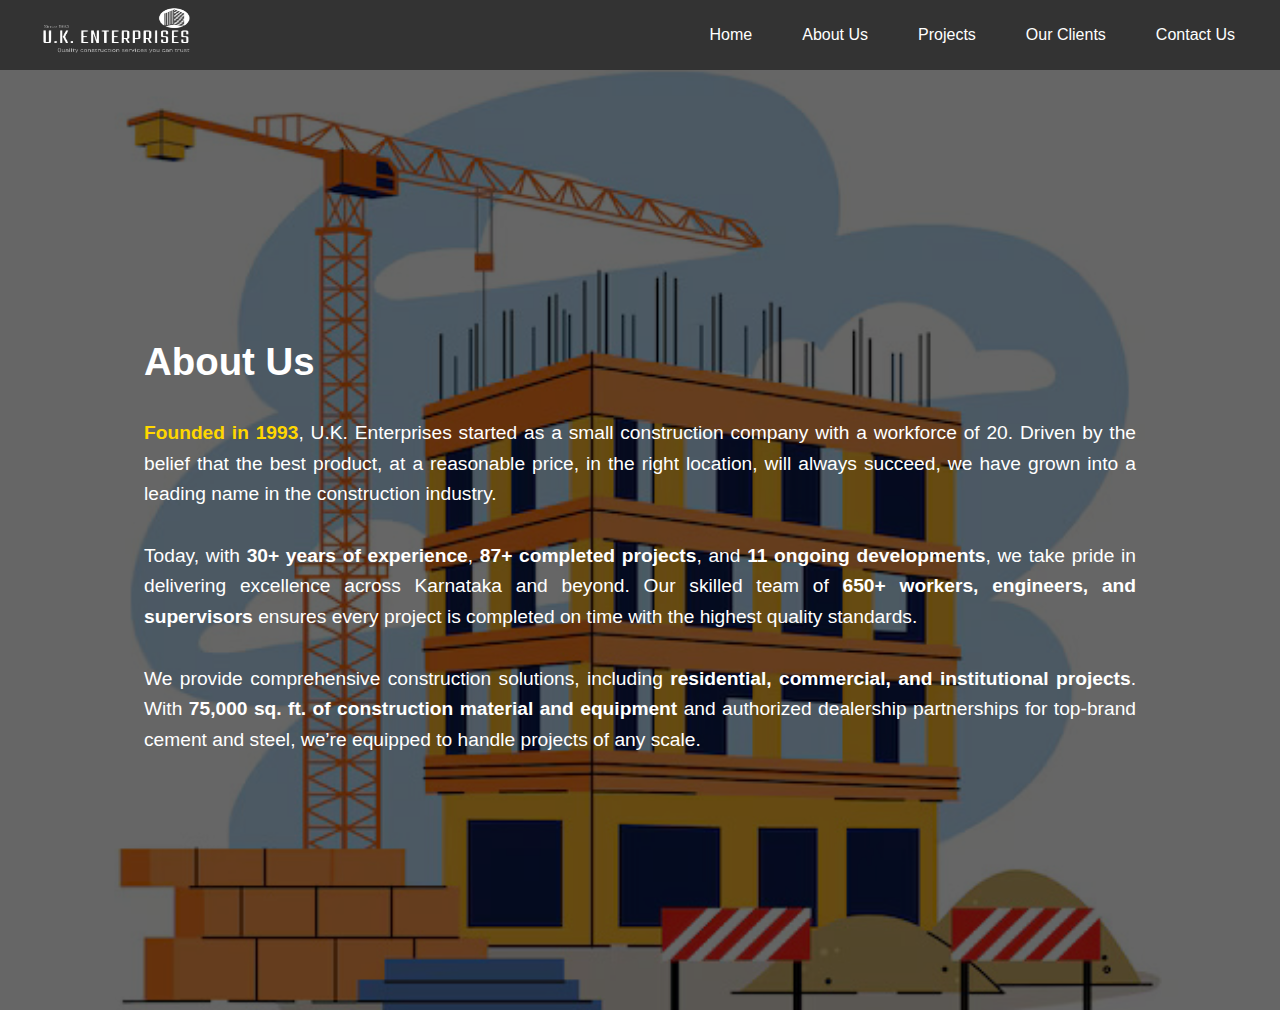
==== about.html @ 18a43152 "Project" ====
<!DOCTYPE html>
<html lang="en">
<head>
    <meta charset="UTF-8">
    <meta name="viewport" content="width=device-width, initial-scale=1.0">
    <title>About Us</title>
    <link rel="stylesheet" href="styleabout.css">
    <link rel="stylesheet" href="https://cdnjs.cloudflare.com/ajax/libs/font-awesome/6.0.0/css/all.min.css">
</head>
<body>
    <nav class="navbar">
        <div class="logo">
            <img src="logo-Photoroom.png" alt="Logo" width="210px">
        </div>
        <ul id="menu">
            <li><a href="main.html">Home</a></li>
            <li><a href="about.html" target="_blank">About Us</a></li>
            <li>
                <a href="#">Projects</a>
                <ul class="dropdown">
                    <li><a href="completed.html">Completed</a></li>
                    <li><a href="ongoing.html">Ongoing</a></li>
                </ul>
            </li>
            <li><a href="clients.html">Our Clients</a></li>
            <li><a href="#">Contact Us</a></li>
        </ul>
        <div class="hamburger" onclick="toggleMenu()">
            <i class="fa fa-bars"></i>
        </div>
    </nav>


    <div class="hello-world">
        <div class="hello-world-overlay"></div>
        <div class="hello-world-content">
            <h1>About Us</h1>
            <p>
                <span class="highlight-text">Founded in 1993</span>, U.K. Enterprises started as a small construction company with a workforce of 20. Driven by the belief that the best product, at a reasonable price, in the right location, will always succeed, we have grown into a leading name in the construction industry.<br><br>
                Today, with <strong>30+ years of experience</strong>, <strong>87+ completed projects</strong>, and <strong>11 ongoing developments</strong>, we take pride in delivering excellence across Karnataka and beyond. Our skilled team of <strong>650+ workers, engineers, and supervisors</strong> ensures every project is completed on time with the highest quality standards.<br><br>
                We provide comprehensive construction solutions, including <strong>residential, commercial, and institutional projects</strong>. With <strong>75,000 sq. ft. of construction material and equipment</strong> and authorized dealership partnerships for top-brand cement and steel, we’re equipped to handle projects of any scale.
            </p>
        </div>
    </div>
    <script>
        function toggleMenu() {
            const menu = document.getElementById('menu');
            menu.classList.toggle('show');
        }
    </script>
    
    
</body>
</html>
---- styleabout.css ----
body {
    margin: 0;
    font-family: Arial, sans-serif;
    color: white;
}


/* Navbar Styling */
.navbar {
    display: flex;
    justify-content: space-between;
    align-items: center;
    background-color: #333;
    padding: 2px 20px;
    position: sticky;
    top: 0;
    z-index: 1000;
}

.navbar .logo {
    font-size: 1.5em;
    font-weight: bold;
}

.navbar .logo img {
    max-height: 60px;
}

.navbar ul {
    list-style-type: none;
    margin: 0;
    padding: 0;
    display: flex;
    align-items: center;
}

.navbar ul li {
    margin: 0 10px;
    position: relative;
}

.navbar ul li a {
    text-decoration: none;
    color: white;
    padding: 8px 15px;
    display: block;
}

.navbar ul li a:hover {
    background-color: #575757;
    border-radius: 5px;
}

.navbar ul li .dropdown {
    display: none;
    position: absolute;
    top: 100%;
    left: 0;
    background-color: #444;
    box-shadow: 0 4px 8px rgba(0, 0, 0, 0.1);
    border-radius: 5px;
}

.navbar ul li:hover .dropdown {
    display: block;
}

/* Hamburger Menu */
.navbar .hamburger {
    display: none;
    cursor: pointer;
    font-size: 1.5em;
    color: white;
}

/* Responsive Design */
@media (max-width: 768px) {
    h5 {
        left: -33%; /* Move further left on smaller screens */
    }
    .navbar ul {
        display: none;
        width: 100%;
        flex-direction: column;
        background-color: #333;
        position: absolute;
        top: 60px;
        left: 0;
        z-index: 1000;
    }

    .navbar ul li {
        width: 100%;
        margin: 0;
        text-align: center;
    }

    .navbar ul li a {
        padding: 12px 0;
    }

    .navbar ul.show {
        display: flex;
    }

    .navbar .hamburger {
        display: block;
    }

    .hero-content h1 {
        font-size: 2rem;
    }

    .hero-content p {
        font-size: 1rem;
    }

    .stat h2 {
        font-size: 1.5rem;
    }

    .stat p {
        font-size: 0.9rem;
    }
}


/* Hello World Section */
/* Hello World Section */
/* Hello World Section */
.hello-world {
    position: relative;
    background: url('ab1.jpg') no-repeat center center/cover; /* Cover ensures image fills the container */
    height: 100vh; /* Full viewport height */
    display: flex;
    justify-content: center;
    align-items: center;
    text-align: center;
    padding: 20px; /* Padding to make space around content */
    overflow: hidden;
}

.hello-world-overlay {
    position: absolute;
    top: 0;
    left: 0;
    width: 100%;
    height: 100%;
    background: rgba(0, 0, 0, 0.6); /* Dark overlay to make text more visible */
    z-index: 1;
}

.hello-world-content {
    position: relative;
    z-index: 2;
    max-width: 80%; /* Control width for better appearance */
    color: white; /* Make text white for contrast */
    font-size: 1.2rem;
    line-height: 1.6;
    margin: 0;
    padding: 20px;
    text-align: justify; /* Justify text for better readability */
}


/* Highlighted text */
.highlight-text {
    font-weight: bold;
    color: #FFD700; /* Gold color for emphasis */
}

/* Optional animation */
@keyframes fadeIn {
    0% {
        opacity: 0;
    }
    100% {
        opacity: 1;
    }
}

/* Mobile responsiveness */
@media (max-width: 767px) {
    .hello-world-content {
        font-size: 1rem; /* Adjust font size for smaller screens */
        padding: 15px;  /* Add padding to ensure text is not too close to the edges */
    }

    .hello-world {
        height: auto; /* Allow section to adapt to content height */
        padding: 20px; /* Add padding to section for better mobile view */
    }
}

@media (max-width: 480px) {
    .hello-world-content {
        font-size: 0.9rem; /* Further reduce the font size for smaller mobile screens */
    }
}
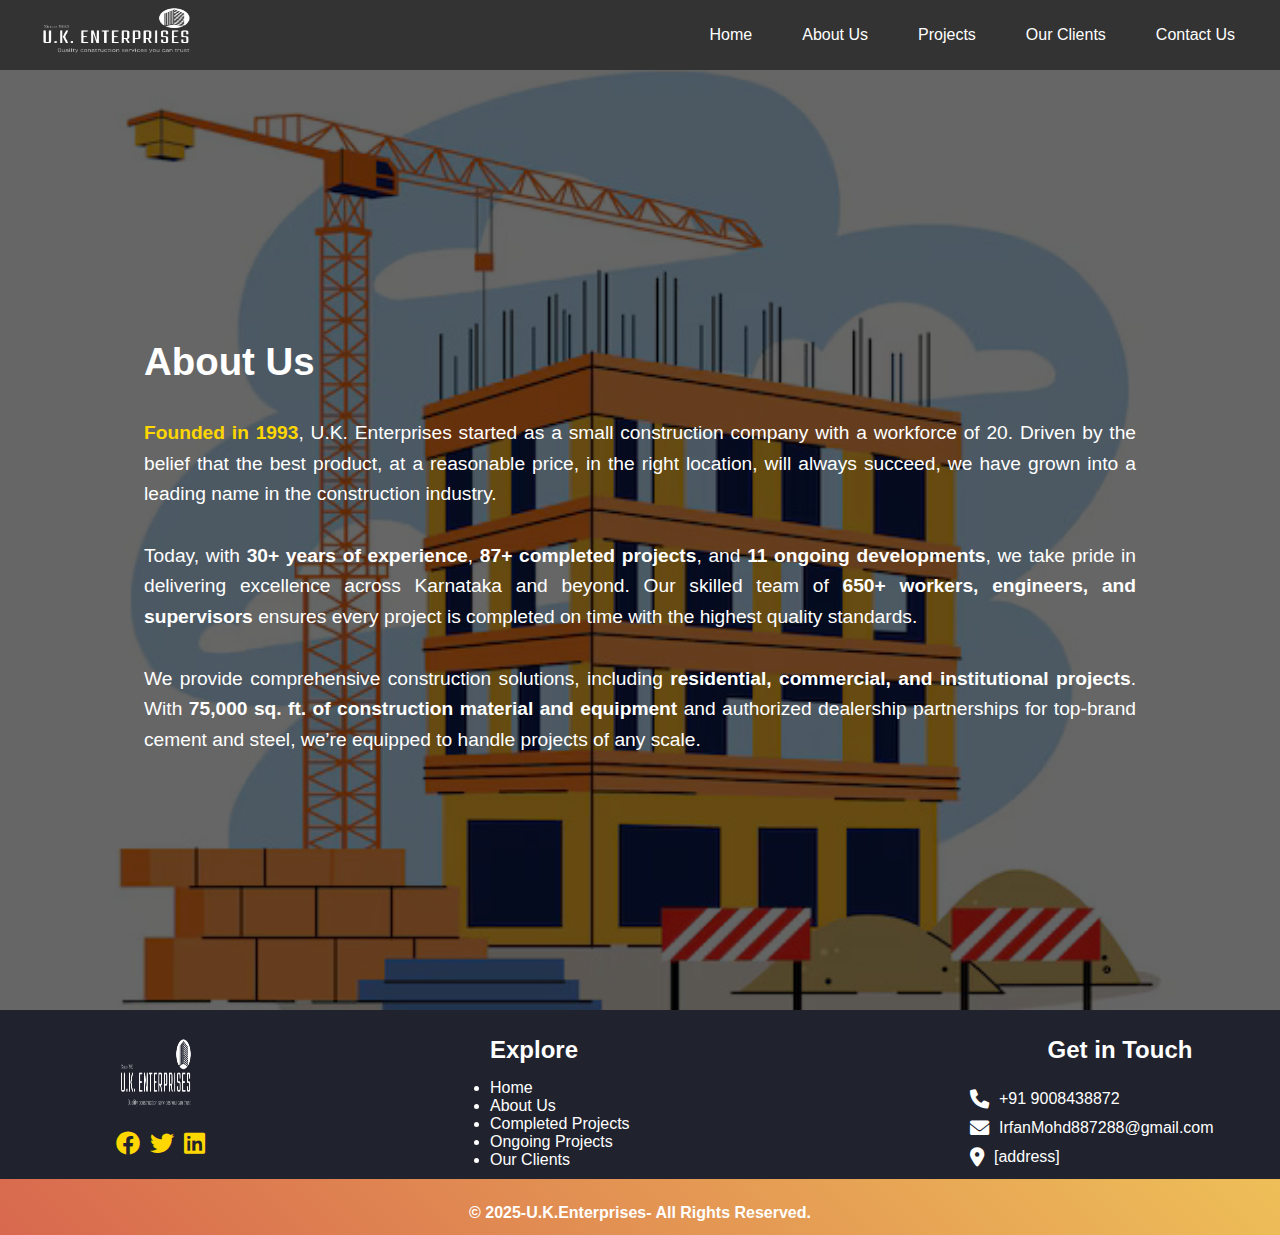
==== commit 007e8546: "Project" ====
--- a/about.html
+++ b/about.html
@@ -13,7 +13,7 @@
             <img src="logo-Photoroom.png" alt="Logo" width="210px">
         </div>
         <ul id="menu">
-            <li><a href="main.html">Home</a></li>
+            <li><a href="index.html">Home</a></li>
             <li><a href="about.html" target="_blank">About Us</a></li>
             <li>
                 <a href="#">Projects</a>
@@ -42,6 +42,61 @@
             </p>
         </div>
     </div>
+
+    <div class="container">
+
+        <!-- Social Media Section -->
+        <div class="section">
+            
+            <img src="logo-Photoroom.png" alt="Logo" width="220px" height="90px">
+            <div class="social-icons">
+                <a href="#"><i class="fab fa-facebook"></i></a>
+                <a href="#"><i class="fab fa-twitter"></i></a>
+                <a href="#"><i class="fab fa-linkedin"></i></a>
+            </div>
+        </div>
+
+        <!-- Explore Section -->
+        <div class="section explore-section">
+            <h1>Explore</h1>
+            <ul>
+                <li><a href="index.html">Home</a></li>
+                <li><a href="about.html">About Us</a></li>
+                <li><a href="completed.html">Completed Projects</a></li>
+                <li><a href="ongoing.html">Ongoing Projects</a></li>
+                <li><a href="clients.html">Our Clients</a></li>
+            </ul>
+            
+        </div>
+
+        <!-- Contact Section -->
+        <div class="section contact-section">
+            <h1>Get in Touch</h1>
+            <div class="contact-item">
+                <i class="fas fa-phone"></i>
+                <span>+91 9008438872</span>
+            </div>
+            <div class="contact-item">
+                <i class="fas fa-envelope"></i>
+                <span>IrfanMohd887288@gmail.com</span>
+            </div>
+            <div class="contact-item">
+                <i class="fas fa-map-marker-alt"></i>
+                <span>[address]</span>
+            </div>
+        </div>
+
+    </div>
+
+
+    <footer class="footer">
+        <div class="footer-content">
+            <!-- Section 1: Copyright Info -->
+            <p class="footer-item">&copy; 2025-U.K.Enterprises- All Rights Reserved.</p>
+    
+            
+        </div>
+    </footer>
     <script>
         function toggleMenu() {
             const menu = document.getElementById('menu');
--- a/styleabout.css
+++ b/styleabout.css
@@ -197,3 +197,188 @@
         font-size: 0.9rem; /* Further reduce the font size for smaller mobile screens */
     }
 }
+
+
+
+.container {
+    display: flex;
+    flex-wrap: wrap;
+    gap: 1px;
+    background-color: #20232e;
+    justify-content: space-between;
+    padding: 10px;
+}
+
+.section {
+    flex: 1;
+    min-width: 250px;
+    max-width: 300px;
+}
+
+.section h1 {
+    font-size: 1.5rem;
+    margin-bottom: 15px;
+}
+
+.section img {
+    max-width: 100px;
+    margin: 10px auto;
+    display: block;
+}
+
+.social-icons {
+    display: flex;
+    gap: 10px;
+    justify-content: center;
+    margin-top: 10px;
+}
+
+.social-icons a {
+    text-decoration: none;
+    font-size: 1.5rem;
+    
+    color: #FFD700;
+}
+
+.explore-section ul {
+    padding-left: 0; /* Remove unnecessary padding */
+    margin: 0; /* Remove margin to eliminate gaps */
+    list-style-position: outside;
+     /* Ensure bullets align outside the text */
+}
+ul li a {
+    text-decoration: none; /* Remove underline from the link */
+    color: white; /* Set all links' color to white */
+    font-size: 1rem; /* Adjust font size */
+    transition: color 0.3s ease; /* Smooth color transition */
+}
+.explore-section ul li {
+    text-decoration: none; /* Remove underline from the link */
+    color: #ffffff; /* Set the color of the link */
+    font-size: 1rem;}
+
+
+.contact-section h1 {
+    text-align: center;
+}
+.contact-section {
+    display: flex;
+    flex-direction: column;
+    gap: 10px;
+}
+
+.contact-item {
+    display: flex;
+    align-items: center;
+    gap: 10px;
+}
+
+.contact-item i {
+    font-size: 1.2rem;
+}
+
+/* Responsive Design */
+@media (max-width: 768px) {
+    .container {
+        flex-direction: column;
+        align-items: center;
+    }
+
+    .section {
+        max-width: 100%;
+        text-align: center;
+    }
+
+    .contact-section {
+        text-align: center; /* Center align for mobile */
+        align-items: center;
+    }
+
+    .contact-item {
+        font-size: 15px;
+        flex-direction: column; /* Stack icon and text vertically */
+        text-align: center; /* Center-align text */
+    }
+
+    .contact-item i {
+        margin-bottom: 5px; /* Add space below the icon */
+    }
+    .explore-section ul {
+        list-style-type: none; /* Ensure no bullet points */
+    }
+
+    .explore-section ul li {
+        margin: 10px 0; /* Add spacing between list items */
+        padding: 0; /* Remove padding for cleaner alignment */
+        text-align: center; /* Align text to the center */
+    }
+    
+}
+
+.footer {
+    background:linear-gradient(45deg, #d8684e, #eebf58);
+    color: white; /* Dark background for the footer */
+    color: white;
+    padding: 9px;
+    text-align: center;
+    width: 100%;
+    box-sizing: border-box;
+    position: relative;
+    bottom: 0;
+    }
+    
+    /* Footer Content Styling */
+    .footer .footer-content {
+    align-items: center;
+    }
+    
+    /* Footer Item Styling */
+    .footer-item {
+    font-size: 1rem;
+    font-weight: bold;
+    margin-bottom: 4px;
+    }
+    
+    .footer-item a {
+    color: white;
+    text-decoration: none;
+    }
+    
+    
+    
+    
+    
+    
+    
+    /* Responsive Design for Footer */
+    @media (max-width: 767px) {
+    .footer .contact-info {
+    font-size: 0.9rem;
+    }
+    
+    .footer .footer-content {
+    flex-direction: column; /* Stack the footer content vertically on mobile */
+    align-items: center;
+    text-align: center;
+    }
+    
+    .footer .social-media-links {
+    margin-top: 10px;
+    justify-content: center; /* Centers the links on smaller screens */
+    }
+    
+    .footer .social-media-links li {
+    margin-left: 10px;
+    }
+    
+    .footer-item {
+    font-size: 0.8rem; /* Smaller font size for mobile */
+    margin-bottom: 8px; /* Slightly reduced spacing */
+    }
+    
+    .footer .social-media-links i {
+    font-size: 1.2rem; /* Smaller icon size for mobile */
+    }
+    }
+    
+    